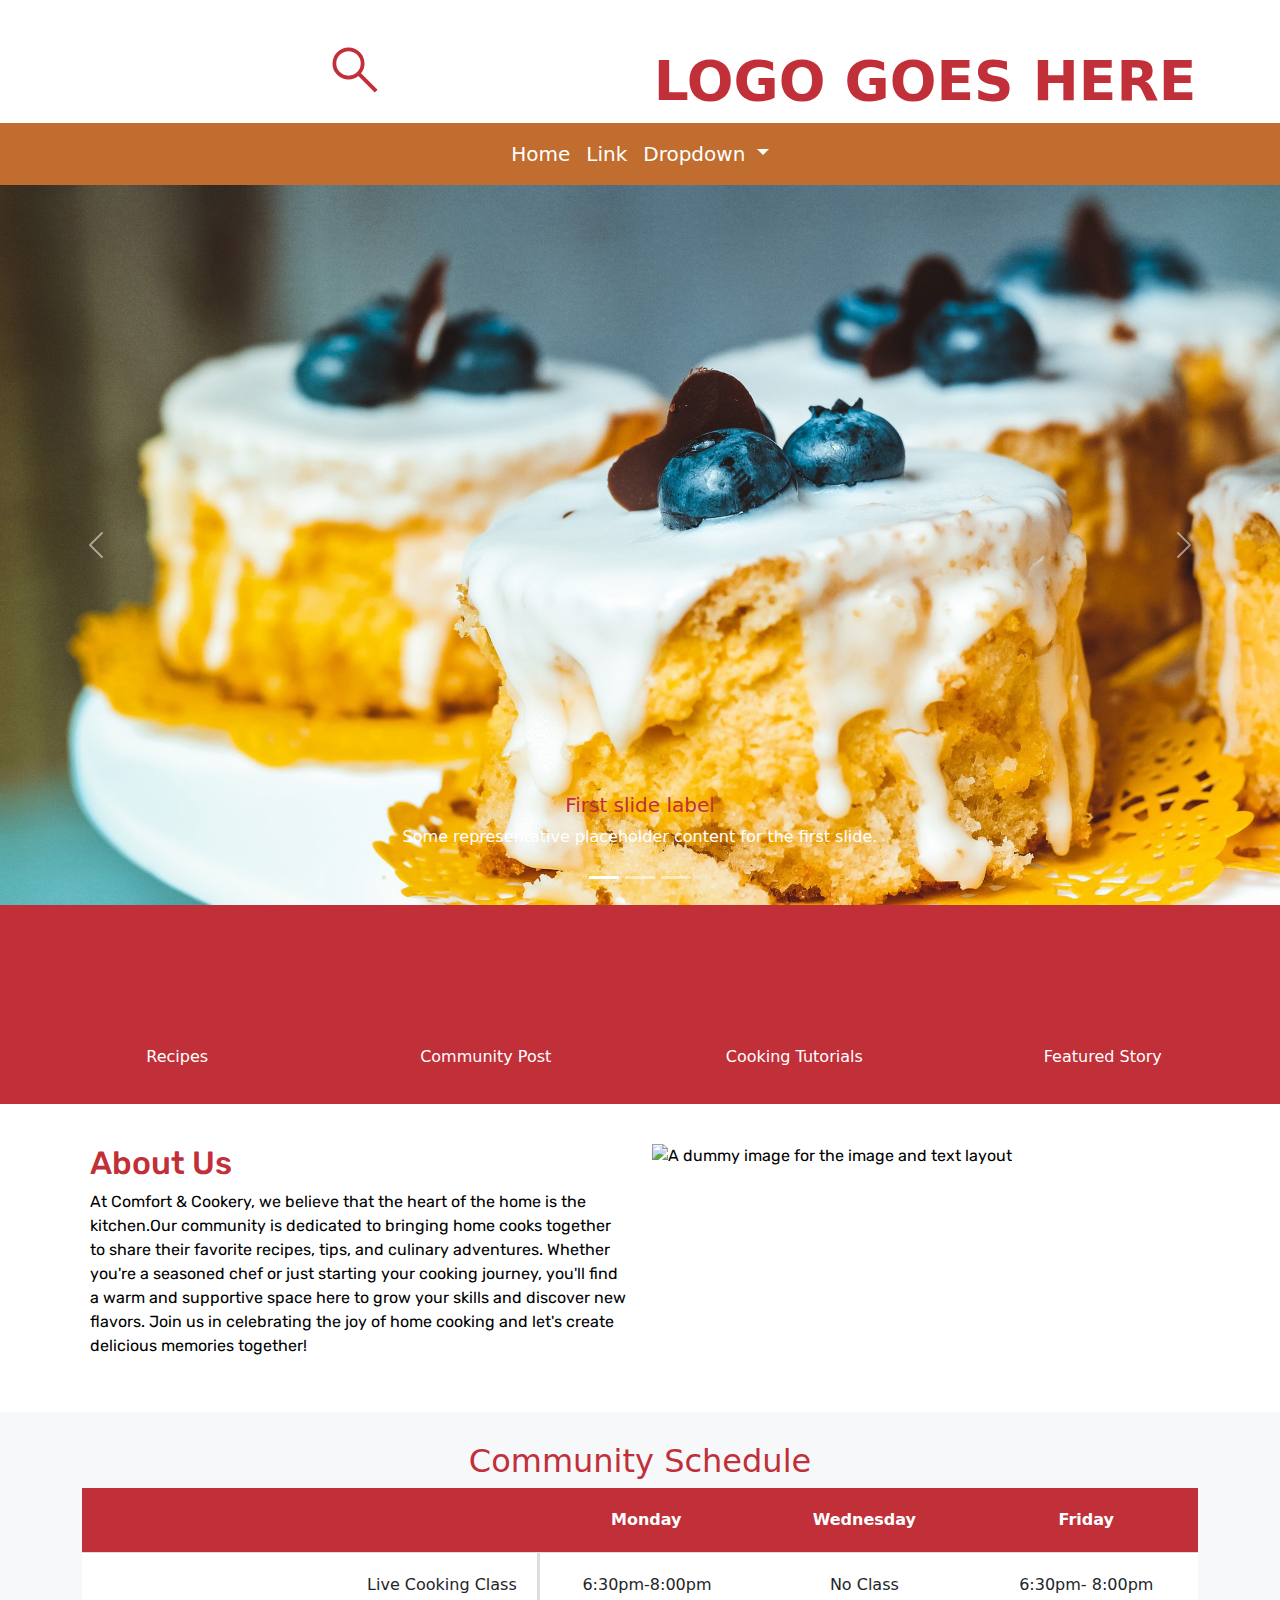
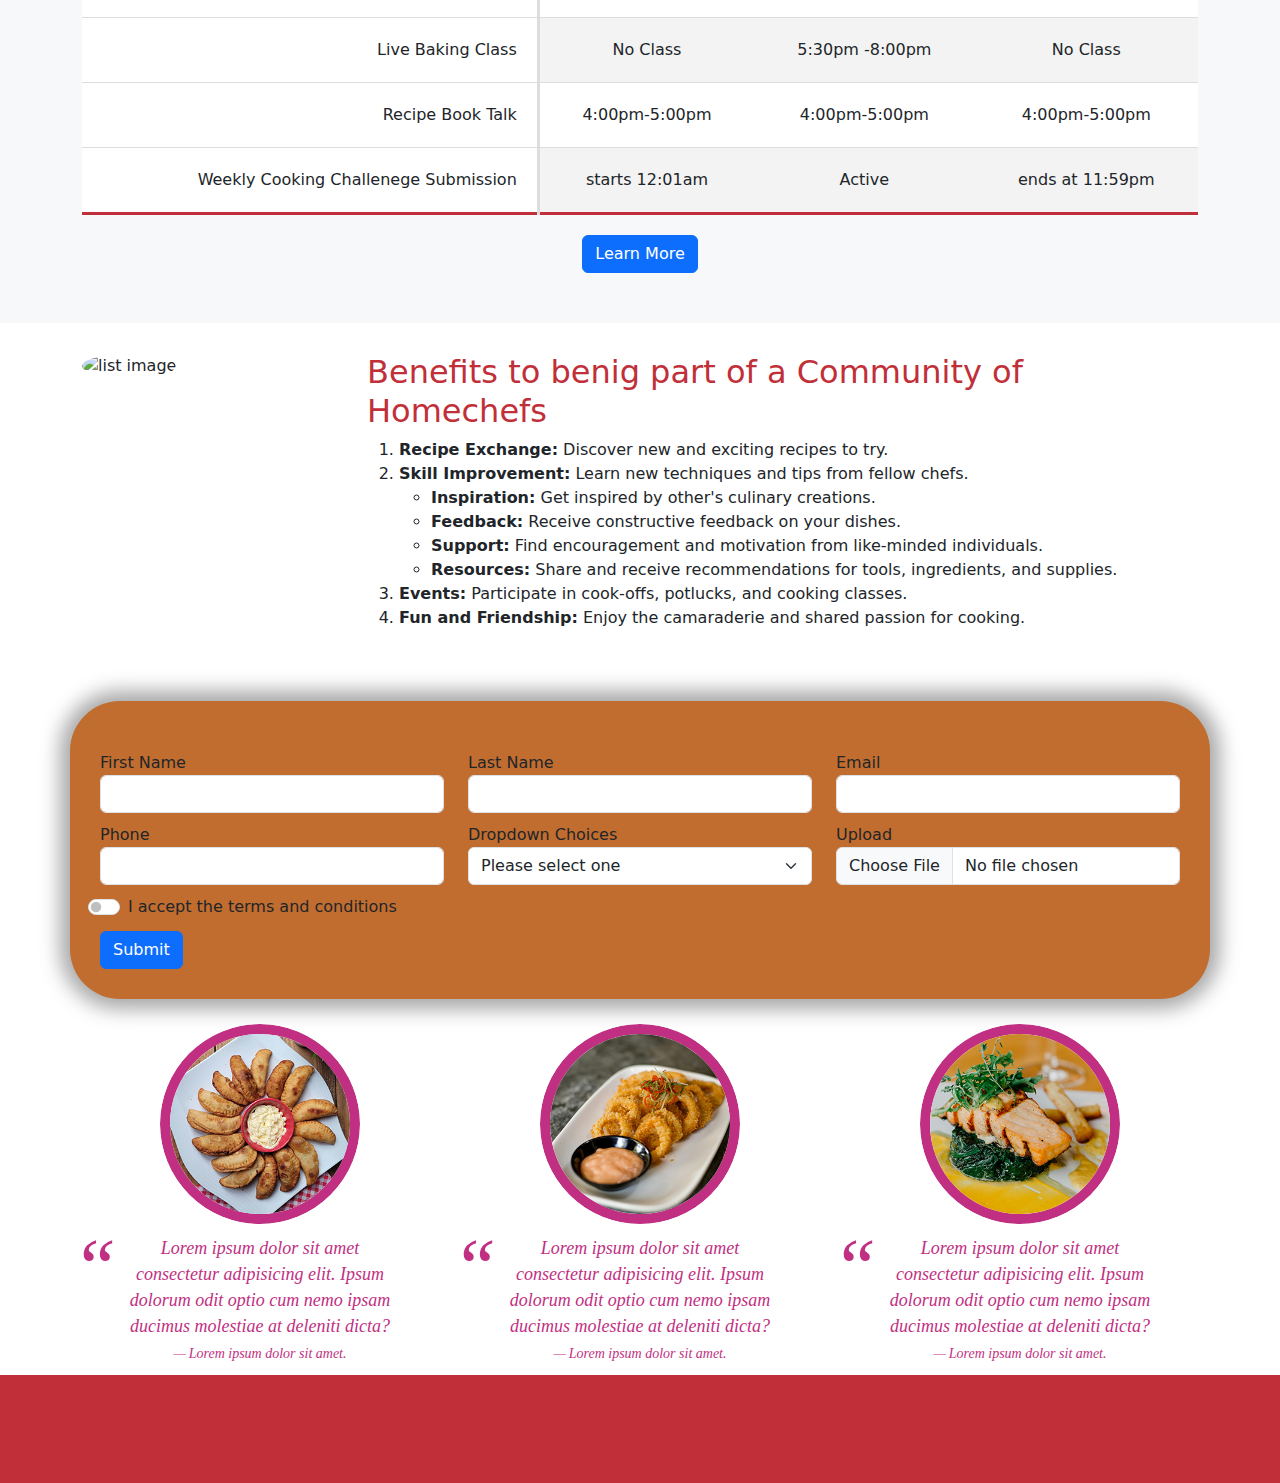
==== index.html @ d225f0eb "updated" ====
<!DOCTYPE html>
<html lang="en">
  <head>
    <meta charset="UTF-8" />
    <meta http-equiv="X-UA-Compatible" content="IE=edge" />
    <meta name="viewport" content="width=device-width, initial-scale=1.0" />
    <title>Keyni's Cooking Website for Homechefs</title>

    <!-- Bootstrap Css CDN-->
    <link href="https://cdn.jsdelivr.net/npm/bootstrap@5.3.3/dist/css/bootstrap.min.css" rel="stylesheet" integrity="sha384-QWTKZyjpPEjISv5WaRU9OFeRpok6YctnYmDr5pNlyT2bRjXh0JMhjY6hW+ALEwIH" crossorigin="anonymous" />

    <!-- Font Awesome CSS CDN-->
    <link rel="stylesheet" href="https://cdnjs.cloudflare.com/ajax/libs/font-awesome/6.6.0/css/all.min.css" integrity="sha512-Kc323vGBEqzTmouAECnVceyQqyqdsSiqLQISBL29aUW4U/M7pSPA/gEUZQqv1cwx4OnYxTxve5UMg5GT6L4JJg==" crossorigin="anonymous" referrerpolicy="no-referrer" />

    <!--Google Icons CSS CDN-->
    <link rel="stylesheet" href="https://fonts.googleapis.com/css2?family=Material+Symbols+Outlined:opsz,wght,FILL,GRAD@20..48,100..700,0..1,-50..200&icon_names=search" />

    <!--Algolia CSS-->
    <link rel="stylesheet" href="https://cdn.jsdelivr.net/npm/@algolia/algoliasearch-netlify-frontend@1/dist/algoliasearchNetlify.css" />

    <!-- Local CSS -->
    <link href="css/styles.css" type="text/css" rel="stylesheet" />

    <!-- Local CSS -->
    <link href="css/form.css" type="text/css" rel="stylesheet" />
  </head>
  <body>
    <header>
      <!--Begin OffCanvas-->

      <div class="offcanvas offcanvas-start" tabindex="-1" id="offcanvasExample" aria-labelledby="offcanvasExampleLabel">
        <div class="offcanvas-header">
          <h5 class="offcanvas-title" id="offcanvasExampleLabel">Offcanvas</h5>
          <button type="button" class="btn-close" data-bs-dismiss="offcanvas" aria-label="Close"></button>
        </div>
        <div class="offcanvas-body">
          <div>
            Some text as placeholder. In real life you can have the elements you have chosen. Like, text, images, lists, etc.
            <div id="search"></div>
            <!--
            <form class="d-flex" role="search">
              <input class="form-control me-2" type="search" placeholder="Search" aria-label="Search" />
              <button class="btn btn-outline-success" type="submit">Search</button>
            </form>
            -->
          </div>
        </div>
      </div>

      <!--End OffCanvas-->

      <!-- Begin Top Section-->
      <div class="container text-center top-logo">
        <div class="row">
          <div class="col-12 col-md-6">
            <span class="material-symbols-outlined"> <a data-bs-toggle="offcanvas" href="#offcanvasExample" role="button" aria-controls="offcanvasExample"> search </a></span>
          </div>
          <div class="col-12 col-md-6">LOGO GOES HERE</div>
        </div>
      </div>

      <!--End Top Section-->

      <!-- Begins Top Navbar-->
      <nav class="navbar navbar-expand-lg bg-body-tertiary">
        <div class="container-fluid">
          <button class="navbar-toggler" type="button" data-bs-toggle="collapse" data-bs-target="#navbarSupportedContent" aria-controls="navbarSupportedContent" aria-expanded="false" aria-label="Toggle navigation">
            <span class="navbar-toggler-icon"></span>
          </button>
          <div class="collapse navbar-collapse justify-content-center" id="navbarSupportedContent">
            <ul class="navbar-nav mb-2 mb-lg-0">
              <li class="nav-item">
                <a class="nav-link active" aria-current="page" href="#">Home</a>
              </li>
              <li class="nav-item">
                <a class="nav-link" href="#">Link</a>
              </li>
              <li class="nav-item dropdown">
                <a class="nav-link dropdown-toggle" href="#" role="button" data-bs-toggle="dropdown" aria-expanded="false"> Dropdown </a>
                <ul class="dropdown-menu">
                  <li><a class="dropdown-item" href="#">Action</a></li>
                  <li><a class="dropdown-item" href="#">Another action</a></li>
                  <li><hr class="dropdown-divider" /></li>
                  <li>
                    <a class="dropdown-item" href="#">Something else here</a>
                  </li>
                </ul>
              </li>
            </ul>
          </div>
        </div>
      </nav>
      <!-- Ends Top Navbar-->
    </header>

    <main>
      <!-- Begins Caruosel-->
      <div id="carouselExampleCaptions" class="carousel slide">
        <div class="carousel-indicators">
          <button type="button" data-bs-target="#carouselExampleCaptions" data-bs-slide-to="0" class="active" aria-current="true" aria-label="Slide 1"></button>
          <button type="button" data-bs-target="#carouselExampleCaptions" data-bs-slide-to="1" aria-label="Slide 2"></button>
          <button type="button" data-bs-target="#carouselExampleCaptions" data-bs-slide-to="2" aria-label="Slide 3"></button>
        </div>
        <div class="carousel-inner">
          <div class="carousel-item active">
            <img src="images/carousel/Carousel-1.jpg" class="d-block w-100" alt="..." />
            <div class="carousel-caption d-none d-md-block">
              <h5>First slide label</h5>
              <p>Some representative placeholder content for the first slide.</p>
            </div>
          </div>
          <div class="carousel-item">
            <img src="images/carousel/Carousel-2.jpg" class="d-block w-100" alt="..." />
            <div class="carousel-caption d-none d-md-block">
              <h5>Second slide label</h5>
              <p>Some representative placeholder content for the second slide.</p>
            </div>
          </div>
          <div class="carousel-item">
            <img src="images/carousel/Carousel-3.jpg" class="d-block w-100" alt="..." />
            <div class="carousel-caption d-none d-md-block">
              <h5>Third slide label</h5>
              <p>Some representative placeholder content for the third slide.</p>
            </div>
          </div>
        </div>
        <button class="carousel-control-prev" type="button" data-bs-target="#carouselExampleCaptions" data-bs-slide="prev">
          <span class="carousel-control-prev-icon" aria-hidden="true"></span>
          <span class="visually-hidden">Previous</span>
        </button>
        <button class="carousel-control-next" type="button" data-bs-target="#carouselExampleCaptions" data-bs-slide="next">
          <span class="carousel-control-next-icon" aria-hidden="true"></span>
          <span class="visually-hidden">Next</span>
        </button>
      </div>
      <!--Ends Caruosel-->

      <!-- Begin Font Awesome Row -->
      <div class="container-fluid text-center fa-row">
        <div class="row">
          <div class="col-12 col-xxs-12 col-xs-6 col-sm-6 col-md-6 col-lg-3 col-xl-3 col-xxl-3">
            <i class="fa-solid fa-bowl-food fa-row-icon"></i>
            <br />
            Recipes
          </div>
          <div class="col-12 col-xxs-12 col-xs-6 col-sm-6 col-md-6 col-lg-3 col-xl-3 col-xxl-3">
            <i class="fa-solid fa-signs-post fa-row-icon"></i>
            <br />
            Community Post
          </div>
          <div class="col-12 col-xxs-12 col-xs-6 col-sm-6 col-md-6 col-lg-3 col-xl-3 col-xxl-3">
            <i class="fa-duotone fa-solid fa-utensils fa-row-icon"></i>
            <br />Cooking Tutorials
          </div>
          <div class="col-12 col-xxs-12 col-xs-6 col-sm-6 col-md-6 col-lg-3 col-xl-3 col-xxl-3">
            <i class="fa-solid fa-kitchen-set fa-row-icon"></i>
            <br />
            Featured Story
          </div>
        </div>
      </div>

      <!-- End Font Awesome Row-->

      <!-- Begin First Paragraph-->
      <div class="container first-paragraph-div">
        <div class="row">
          <div class="col-12 col-xxs-12 col-xs-12 col-md-6 col-lg-6 col-xl-6 col-xxl-6">
            <h2>About Us</h2>
            <p>At Comfort & Cookery, we believe that the heart of the home is the kitchen.Our community is dedicated to bringing home cooks together to share their favorite recipes, tips, and culinary adventures. Whether you're a seasoned chef or just starting your cooking journey, you'll find a warm and supportive space here to grow your skills and discover new flavors. Join us in celebrating the joy of home cooking and let's create delicious memories together!</p>
          </div>

          <div class="col-12 col-xxs-12 col-xs-12 col-md-6 col-lg-6 col-xl-6 col-xxl-6">
            <img src="https://www.dummyimage.com/600x400/a8411e/fffd.jpg" alt="A dummy image for the image and text layout" class="first-paragrpah-img img-responsive" />
          </div>
        </div>
      </div>
      <!-- End First Paragraph-->

      <!-- Begin Table-->
      <div class="container-fluid schedule-section table-responsive">
        <div class="container">
          <div class="row">
            <div class="col-12">
              <h2 class="text-center">Community Schedule</h2>

              <table class="content-table">
                <thead>
                  <tr>
                    <th>&nbsp;</th>
                    <th>Monday</th>
                    <th>Wednesday</th>
                    <th>Friday</th>
                  </tr>
                </thead>

                <tbody>
                  <tr>
                    <td>Live Cooking Class</td>
                    <td>6:30pm-8:00pm</td>
                    <td>No Class</td>
                    <td>6:30pm- 8:00pm</td>
                  </tr>

                  <tr>
                    <td>Live Baking Class</td>
                    <td>No Class</td>
                    <td>5:30pm -8:00pm</td>
                    <td>No Class</td>
                  </tr>

                  <tr>
                    <td>Recipe Book Talk</td>
                    <td>4:00pm-5:00pm</td>
                    <td>4:00pm-5:00pm</td>
                    <td>4:00pm-5:00pm</td>
                  </tr>

                  <tr>
                    <td>Weekly Cooking Challenege Submission</td>
                    <td>starts 12:01am</td>
                    <td>Active</td>
                    <td>ends at 11:59pm</td>
                  </tr>
                </tbody>

                <tfoot class="text-center">
                  <tr>
                    <td colspan="4"><a href="#" class="btn btn-primary">Learn More</a></td>
                  </tr>
                </tfoot>
              </table>
            </div>
          </div>
        </div>
      </div>
      <!--Ends Table-->

      <!-- Begin List-->
      <div class="container-fluid list-section">
        <div class="container">
          <div class="row">
            <div class="col-12 col-xxs-12 col-xs-12 col-md-12 col-lg-12 col-xl-3 col-xxl-3">
              <img src="https://www.dummyimage.com/400x400/a8411e/fffd.jpg" alt="list image" class="list-img img-responsive" />
            </div>
            <div class="col-12 col-xxs-12 col-xs-12 col-md-12 col-lg-12 col-xl-9 col-xxl-9">
              <h2>Benefits to benig part of a Community of Homechefs</h2>

              <ol>
                <li><strong>Recipe Exchange:</strong> Discover new and exciting recipes to try.</li>
                <li>
                  <strong>Skill Improvement:</strong> Learn new techniques and tips from fellow chefs.
                  <ul>
                    <li><strong>Inspiration:</strong> Get inspired by other's culinary creations.</li>
                    <li><strong>Feedback:</strong> Receive constructive feedback on your dishes.</li>
                    <li><strong>Support:</strong> Find encouragement and motivation from like-minded individuals.</li>
                    <li><strong>Resources:</strong> Share and receive recommendations for tools, ingredients, and supplies.</li>
                  </ul>
                </li>
                <li><strong>Events:</strong> Participate in cook-offs, potlucks, and cooking classes.</li>
                <li><strong>Fun and Friendship:</strong> Enjoy the camaraderie and shared passion for cooking.</li>
              </ol>
            </div>
          </div>
        </div>
      </div>
      <!--Ends List-->

      <!--- Begin Contact Form-->

      <div class="container webform">
        <form data-netlify="true" method="post" enctype="multipart/form-data" class="needs-validation" novalidate>
          <div class="row">
            <div class="col-12 col-xxs-12 col-xs-12 col-md-4 col-lg-4 col-xl-4 col-xxl-4">
              <label for="first-name">First Name</label>
              <input type="text" name="firstName" id="first-name" class="first-name form-control" required />
            </div>

            <div class="col-12 col-xxs-12 col-xs-12 col-md-4 col-lg-4 col-xl-4 col-xxl-4">
              <label for="last-name">Last Name</label>
              <input type="text" name="lastName" id="last-name" class="last-name form-control" required />
            </div>

            <div class="col-12 col-xxs-12 col-xs-12 col-md-4 col-lg-4 col-xl-4 col-xxl-4">
              <label for="email">Email</label>
              <input type="email" name="email" id="email" class="email form-control" required value="" />
            </div>

            <div class="col-12 col-xxs-12 col-xs-12 col-md-4 col-lg-4 col-xl-4 col-xxl-4">
              <label for="tel">Phone</label>
              <input type="tel" name="tel" id="phone" class="tel form-control" required value="" />
            </div>

            <div class="col-12 col-xxs-12 col-xs-12 col-md-4 col-lg-4 col-xl-4 col-xxl-4">
              <label>Dropdown Choices</label><br />
              <select name="dropdownhoices" id="dropdown-choices" required class="form-select">
                <option value="">Please select one</option>
                <option value="">Choice one</option>
                <option value="">Choice two</option>
                <option value="CUSTOM">CUSTOM</option>
              </select>
              <input type="text" id="custom" class="form-control" disabled />
            </div>

            <div class="col-12 col-xxs-12 col-xs-12 col-md-4 col-lg-4 col-xl-4 col-xxl-4">
              <label for="upload"> Upload</label>
              <input type="file" name="upload" accept=".jpg" class="form-control" />
            </div>

            <div class="col-12 form-check form-switch">
              <input type="checkbox" id="terms-and-conditions" name="terms" value="Yes" class="form-check-input" required />
              <label>I accept the terms and conditions</label>
            </div>

            <div class="col-12">
              <input type="submit" name="submit" id="submit" class="btn btn-primary" />
            </div>
          </div>
        </form>
      </div>

      <!--End Contact Form-->

      <!--Begin Headshot-->
      <div class="container text-center headshot">
        <div class="row">
          <div class="col-12 col-xxs-12 col-xs-12 col-md-4 col-lg-4 col-xl-4 col-xxl-4">
            <img src="images/headshots/headshot-1.jpg" alt="placeholder" class="cropped" />
            <blockquote>
              Lorem ipsum dolor sit amet consectetur adipisicing elit. Ipsum dolorum odit optio cum nemo ipsam ducimus molestiae at deleniti dicta?
              <cite>Lorem ipsum dolor sit amet.</cite>
            </blockquote>
          </div>

          <div class="col-12 col-xxs-12 col-xs-12 col-md-4 col-lg-4 col-xl-4 col-xxl-4">
            <img src="images/headshots/headshot-2.jpg" alt="placeholder" class="cropped" />
            <blockquote>
              Lorem ipsum dolor sit amet consectetur adipisicing elit. Ipsum dolorum odit optio cum nemo ipsam ducimus molestiae at deleniti dicta?
              <cite>Lorem ipsum dolor sit amet.</cite>
            </blockquote>
          </div>

          <div class="col-12 col-xxs-12 col-xs-12 col-md-4 col-lg-4 col-xl-4 col-xxl-4">
            <img src="images/headshots/headshot-3.jpg" alt="placeholder" class="cropped" />
            <blockquote>
              Lorem ipsum dolor sit amet consectetur adipisicing elit. Ipsum dolorum odit optio cum nemo ipsam ducimus molestiae at deleniti dicta?
              <cite>Lorem ipsum dolor sit amet.</cite>
            </blockquote>
          </div>
        </div>
      </div>
      <!--End Headshot-->
    </main>

    <!-- Begin Footer-->
    <footer>
      <div class="container-fluid text-center footer-row">
        <div class="row">
          <div class="col-12">
            <a href="#"><i class="fa-brands fa-square-x-twitter fa-social-media"></i></a>
            <a href="#"><i class="fa-brands fa-youtube fa-social-media"></i></a>
            <a href="#"><i class="fa-brands fa-facebook fa-social-media"></i></a>
            <a href="#"><i class="fa-brands fa-square-instagram fa-social-media"></i></a>
            <a href="#"><i class="fa-brands fa-tiktok fa-social-media"></i></a>
          </div>
        </div>
      </div>
    </footer>
    <!--End Footer-->

    <!--JavaScript goes here-->
    <div>
      <!-- Bootstrap JS CDN-->
      <script src="https://cdn.jsdelivr.net/npm/bootstrap@5.3.3/dist/js/bootstrap.bundle.min.js" integrity="sha384-YvpcrYf0tY3lHB60NNkmXc5s9fDVZLESaAA55NDzOxhy9GkcIdslK1eN7N6jIeHz" crossorigin="anonymous"></script>

      <!--Algolia JS-->
      <script type="text/javascript" src="https://cdn.jsdelivr.net/npm/@algolia/algoliasearch-netlify-frontend@1/dist/algoliasearchNetlify.js"></script>
      <script type="text/javascript">
        algoliasearchNetlify({
          appId: "19QQR208IZ",
          apiKey: "1ee4ab87f58f3d0b99040a912f922017",
          siteId: "0d262525-d969-40ff-a3da-a805c938441f",
          branch: "main",
          selector: "#search",
        });
      </script>

      <script type="text/javascript" src="js/form.js"></script>
    </div>
  </body>
</html>
---- css/styles.css ----
@import url("https://fonts.googleapis.com/css2?family=Rubik:ital,wght@0,300..900;1,300..900&display=swap");
@import "global.css";
@import "main.css";

.fa-row {
  background-color: var(--dominantColor) !important;
  padding: 35px;
  color: #ffffff;
}

.fa-row-icon {
  font-size: 70px;
  color: #ffffff;
}

.fa-row-icon:hover {
  transform: scale(1.1);
}

.first-paragraph-div {
  position: relative;
  background-color: #ffffff;
  color: #000000;
  font-weight: normal;
  font-size: 16px;
  padding: 20px;
  height: auto;
  margin-top: 20px;
  margin-bottom: 18px;
  font-family: "Rubik", serif;
  margin-left: auto;
  margin-right: auto;
}

/* Table */
.content-table {
  border-collapse: collapse;
  width: 100%;
  /* max-width: 1000px; */
  margin: auto;
  text-align: center;
}
.content-table th,
.content-table td {
  padding: 20px;
}
.content-table thead tr {
  border-bottom: 1px solid #dddddd;
  background-color: var(--dominantColor) !important;
  color: #ffffff;
}

.content-table tbody tr {
  border-bottom: 1px solid #dddddd;
  background-color: #ffffff;
}

.content-table tbody tr:nth-of-type(even) {
  background-color: #f3f3f3;
}

.content-table tbody tr:nth-of-type(odd) {
  background-color: #ffffff;
}

.content-table tbody tr:last-of-type {
  border-bottom: 3px solid var(--dominantColor) !important;
}

.content-table tbody tr td:first-of-type {
  background-color: #ffffff;
  text-align: right;
  border-right: 3px solid #dddddd;
}

.schedule-section {
  background-color: #f6f8fa;
  padding-top: 30px;
  padding-bottom: 30px;
}

.list-section {
  padding-top: 30px;
  padding-bottom: 30px;
}
@media screen and (max-width: 768px) {
  .first-paragrpah-img {
    width: 100%;
  }
}
.list-img {
  width: 300px;
  height: 300px;
  border-radius: 50%;
}
---- css/form.css ----
.webform {
  position: relative;
  margin: auto;
  background-color: var(--secondaryColor) !important;
  padding: 30px;
  margin-top: 25px;
  margin-bottom: 25px;
  box-shadow: 0px 0px 20px 10px rgba(0, 0, 0, 0.35); /* vertical, horizontal, blur, spread, color+opacity */
  border-radius: 50px;
}

.webform div {
  margin-top: 10px;
}

#custom {
  display: none;
  margin-top: 5px;
}

.radio,
.checkbox {
  width: 20px !important;
  height: 20px !important;
}
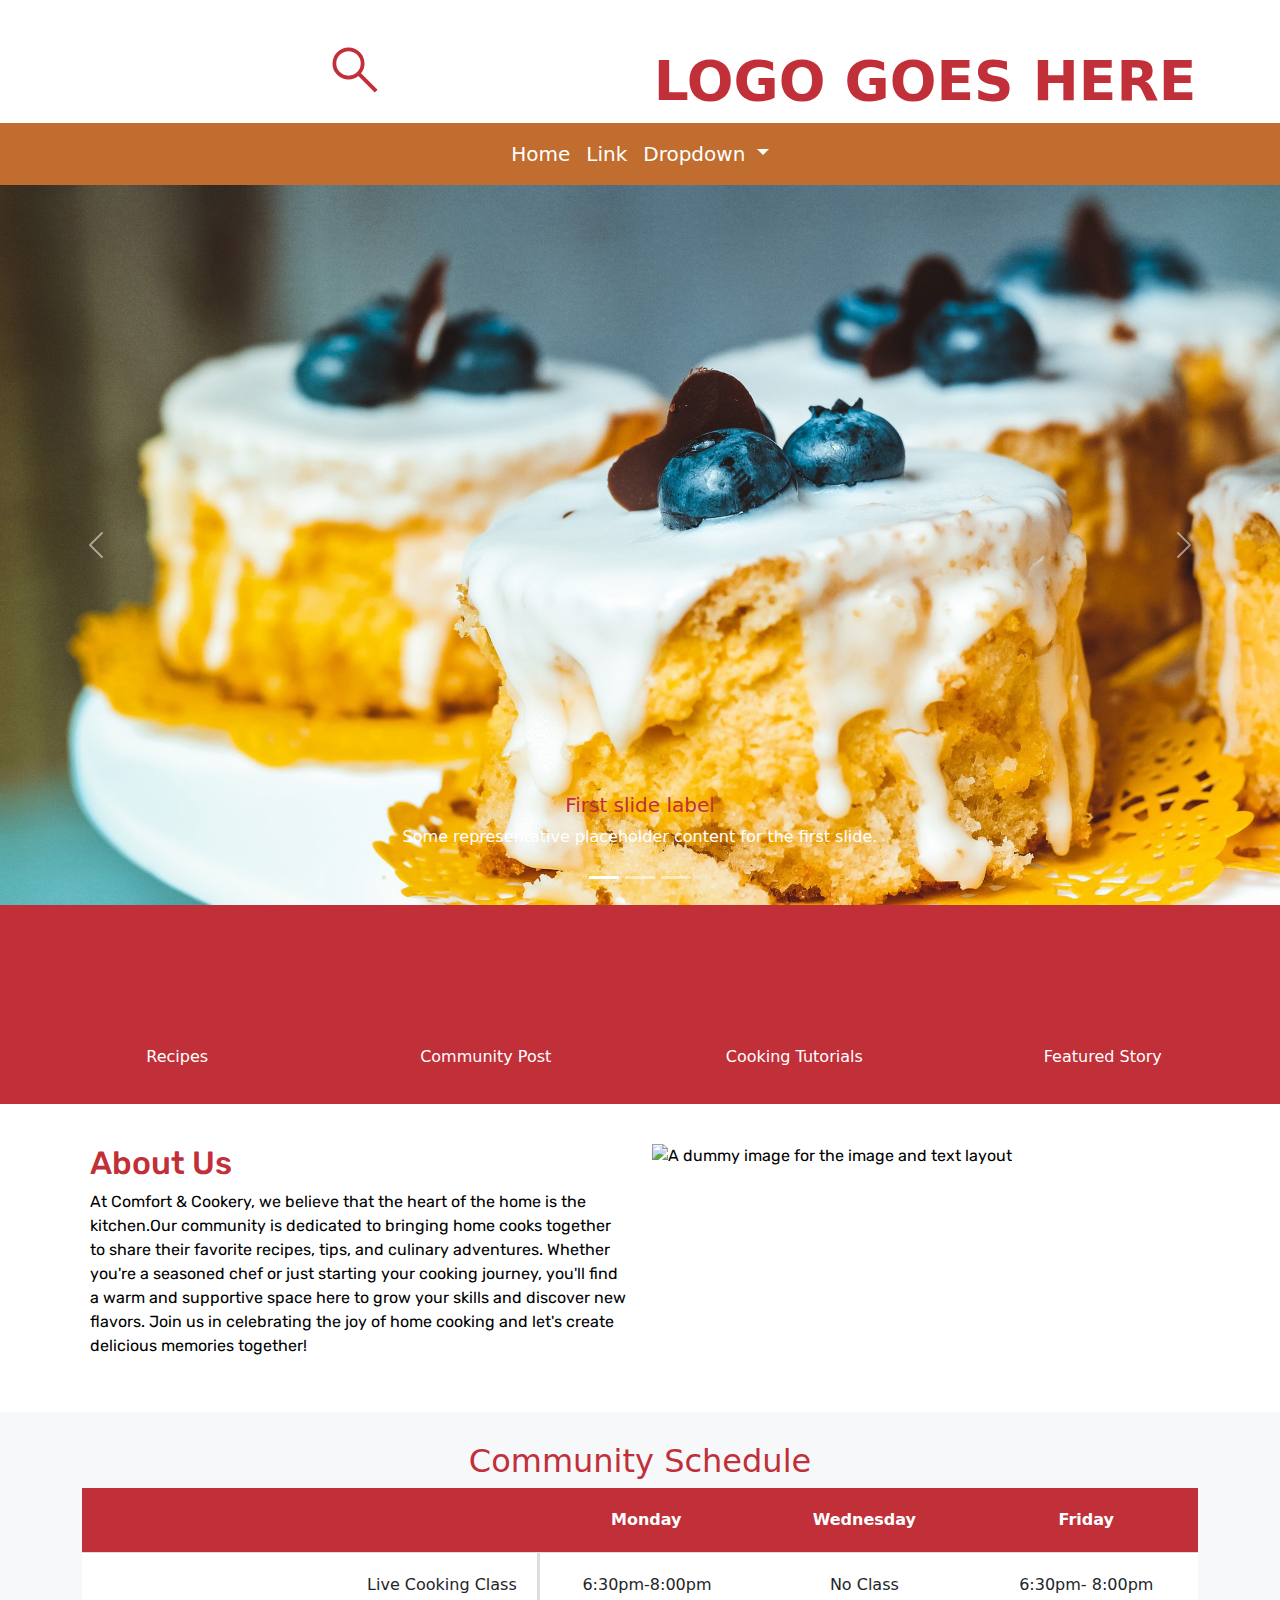
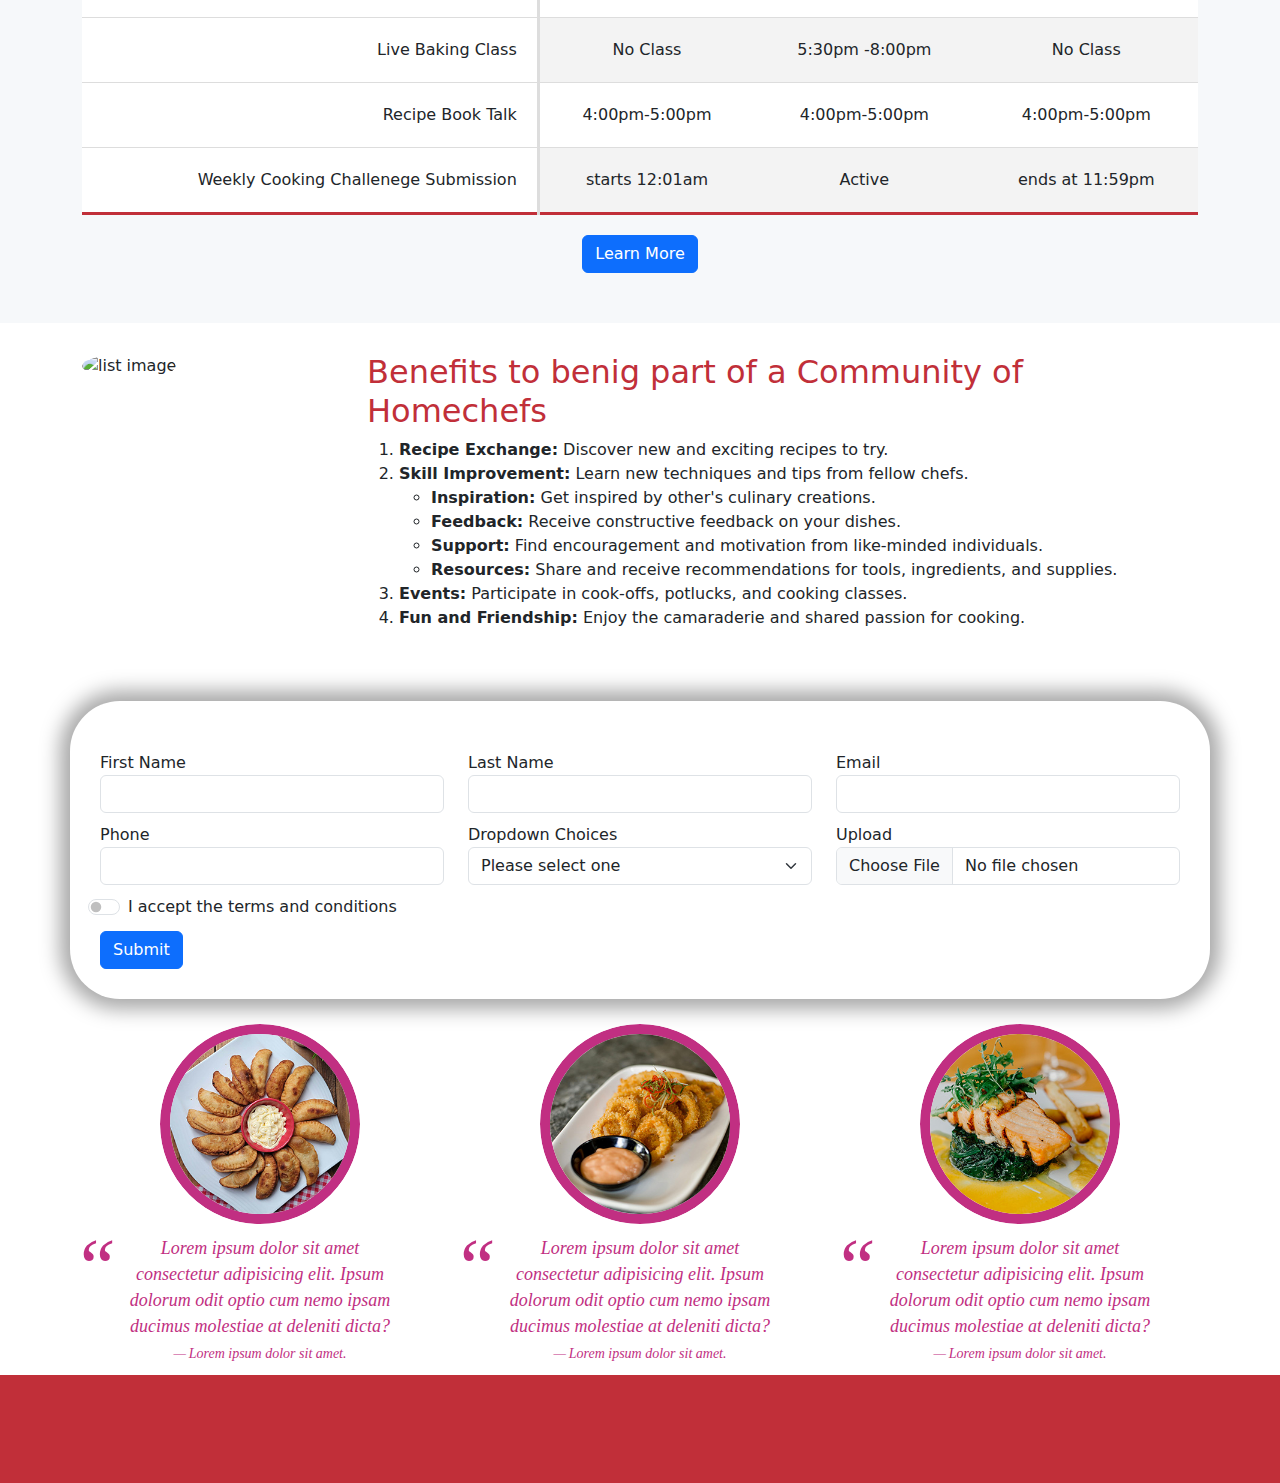
==== commit 101ad5c2: "updated" ====
--- a/index.html
+++ b/index.html
@@ -293,7 +293,7 @@
 
             <div class="col-12 col-xxs-12 col-xs-12 col-md-4 col-lg-4 col-xl-4 col-xxl-4">
               <label>Dropdown Choices</label><br />
-              <select name="dropdownhoices" id="dropdown-choices" required class="form-select">
+              <select name="dropdownChoices" id="dropdown-choices" required class="form-select">
                 <option value="">Please select one</option>
                 <option value="">Choice one</option>
                 <option value="">Choice two</option>
--- a/css/form.css
+++ b/css/form.css
@@ -1,7 +1,7 @@
 .webform {
   position: relative;
   margin: auto;
-  background-color: var(--secondaryColor) !important;
+  background-color: var(--primaryColor) !important;
   padding: 30px;
   margin-top: 25px;
   margin-bottom: 25px;
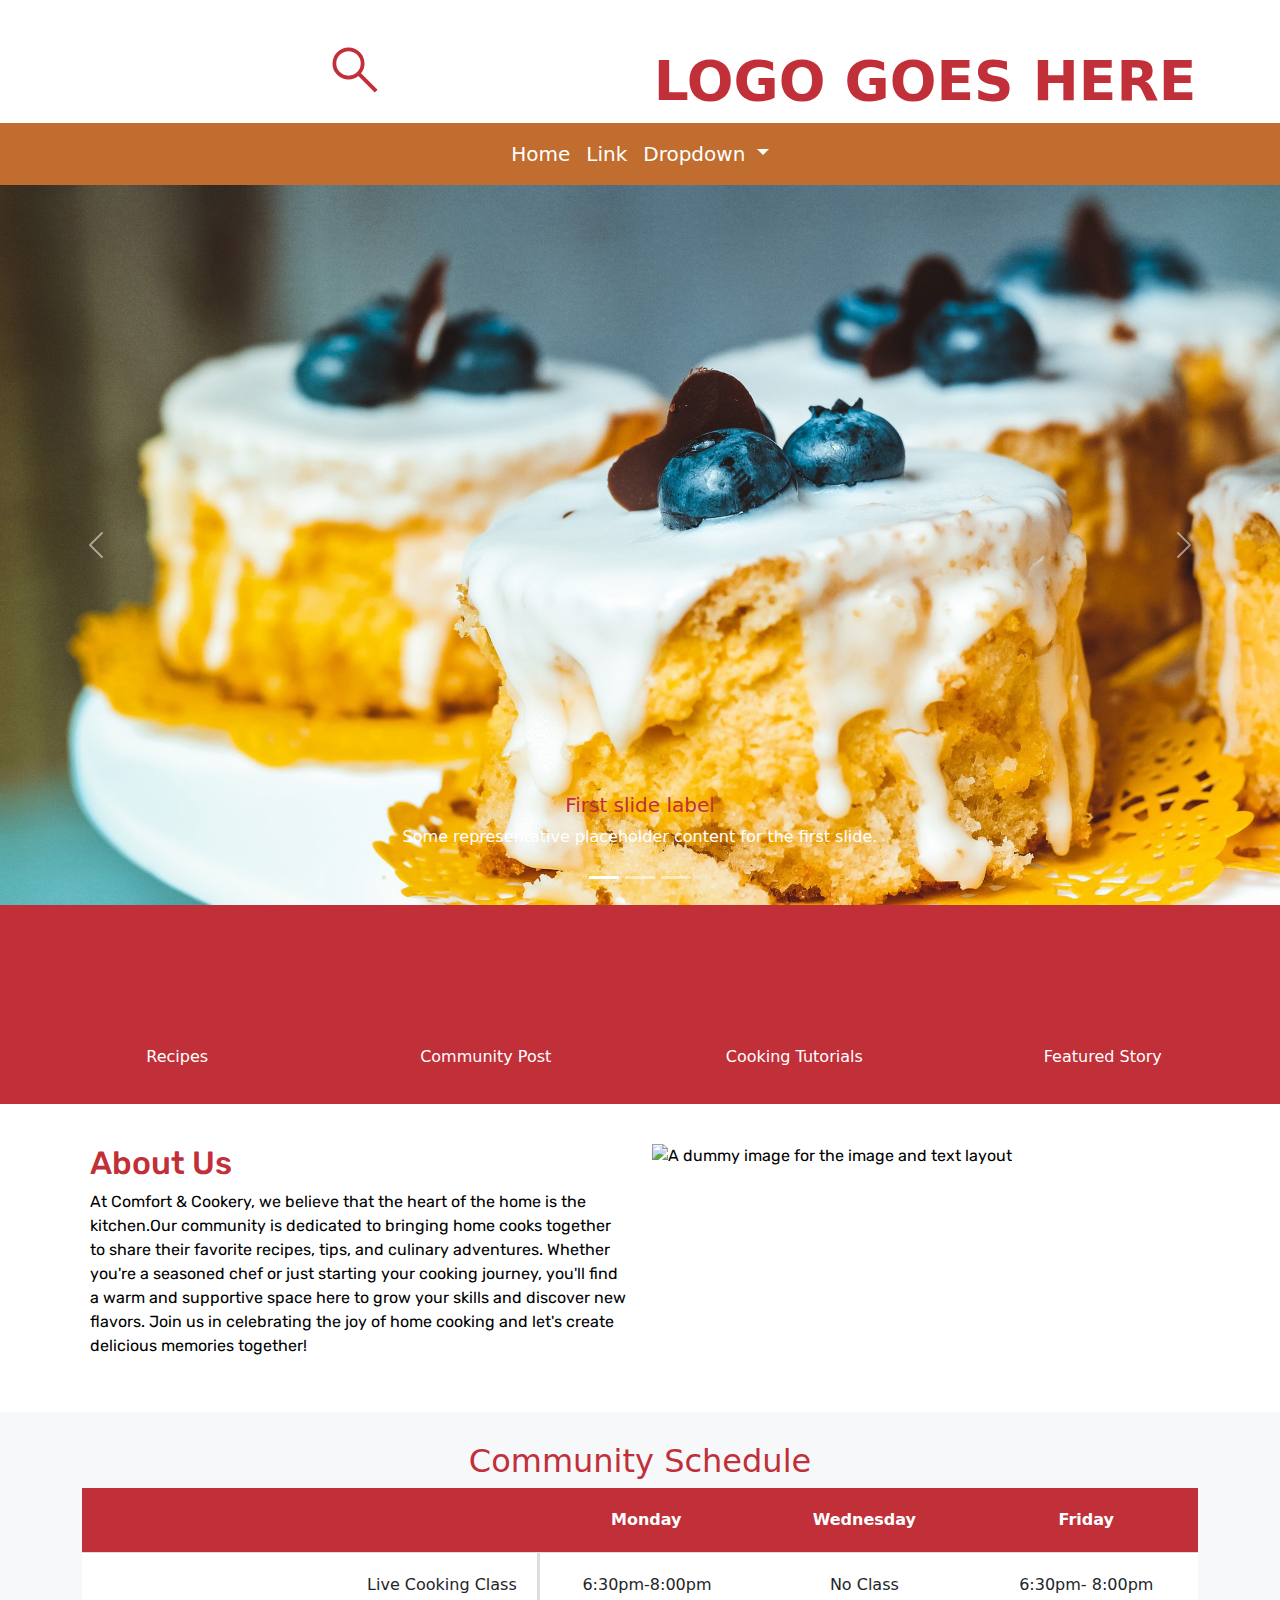
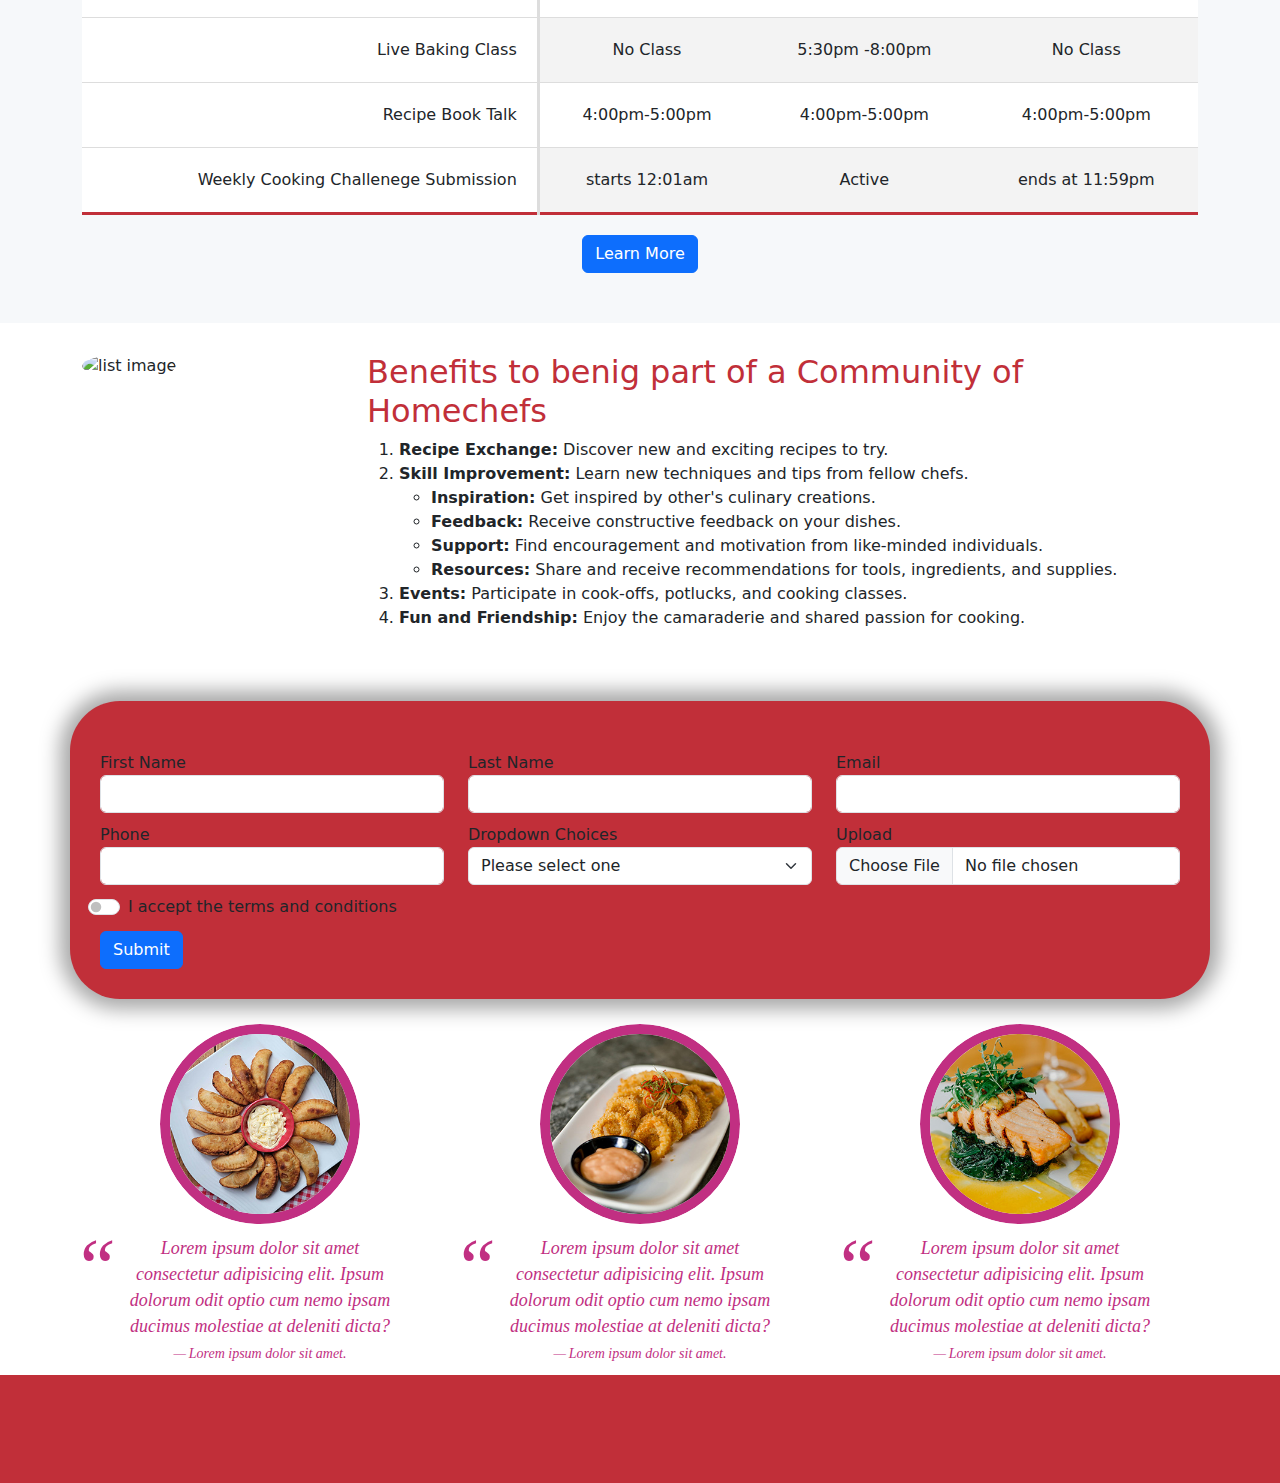
==== commit 7c04170d: "updated css updated form" ====
--- a/index.html
+++ b/index.html
@@ -269,7 +269,7 @@
       <!--- Begin Contact Form-->
 
       <div class="container webform">
-        <form data-netlify="true" method="post" enctype="multipart/form-data" class="needs-validation" novalidate>
+        <form data-netlify="true" name="form-fall-2024" method="post" enctype="multipart/form-data" class="needs-validation" novalidate>
           <div class="row">
             <div class="col-12 col-xxs-12 col-xs-12 col-md-4 col-lg-4 col-xl-4 col-xxl-4">
               <label for="first-name">First Name</label>
--- a/css/form.css
+++ b/css/form.css
@@ -1,7 +1,7 @@
 .webform {
   position: relative;
   margin: auto;
-  background-color: var(--primaryColor) !important;
+  background-color: var(--dominantColor) !important;
   padding: 30px;
   margin-top: 25px;
   margin-bottom: 25px;
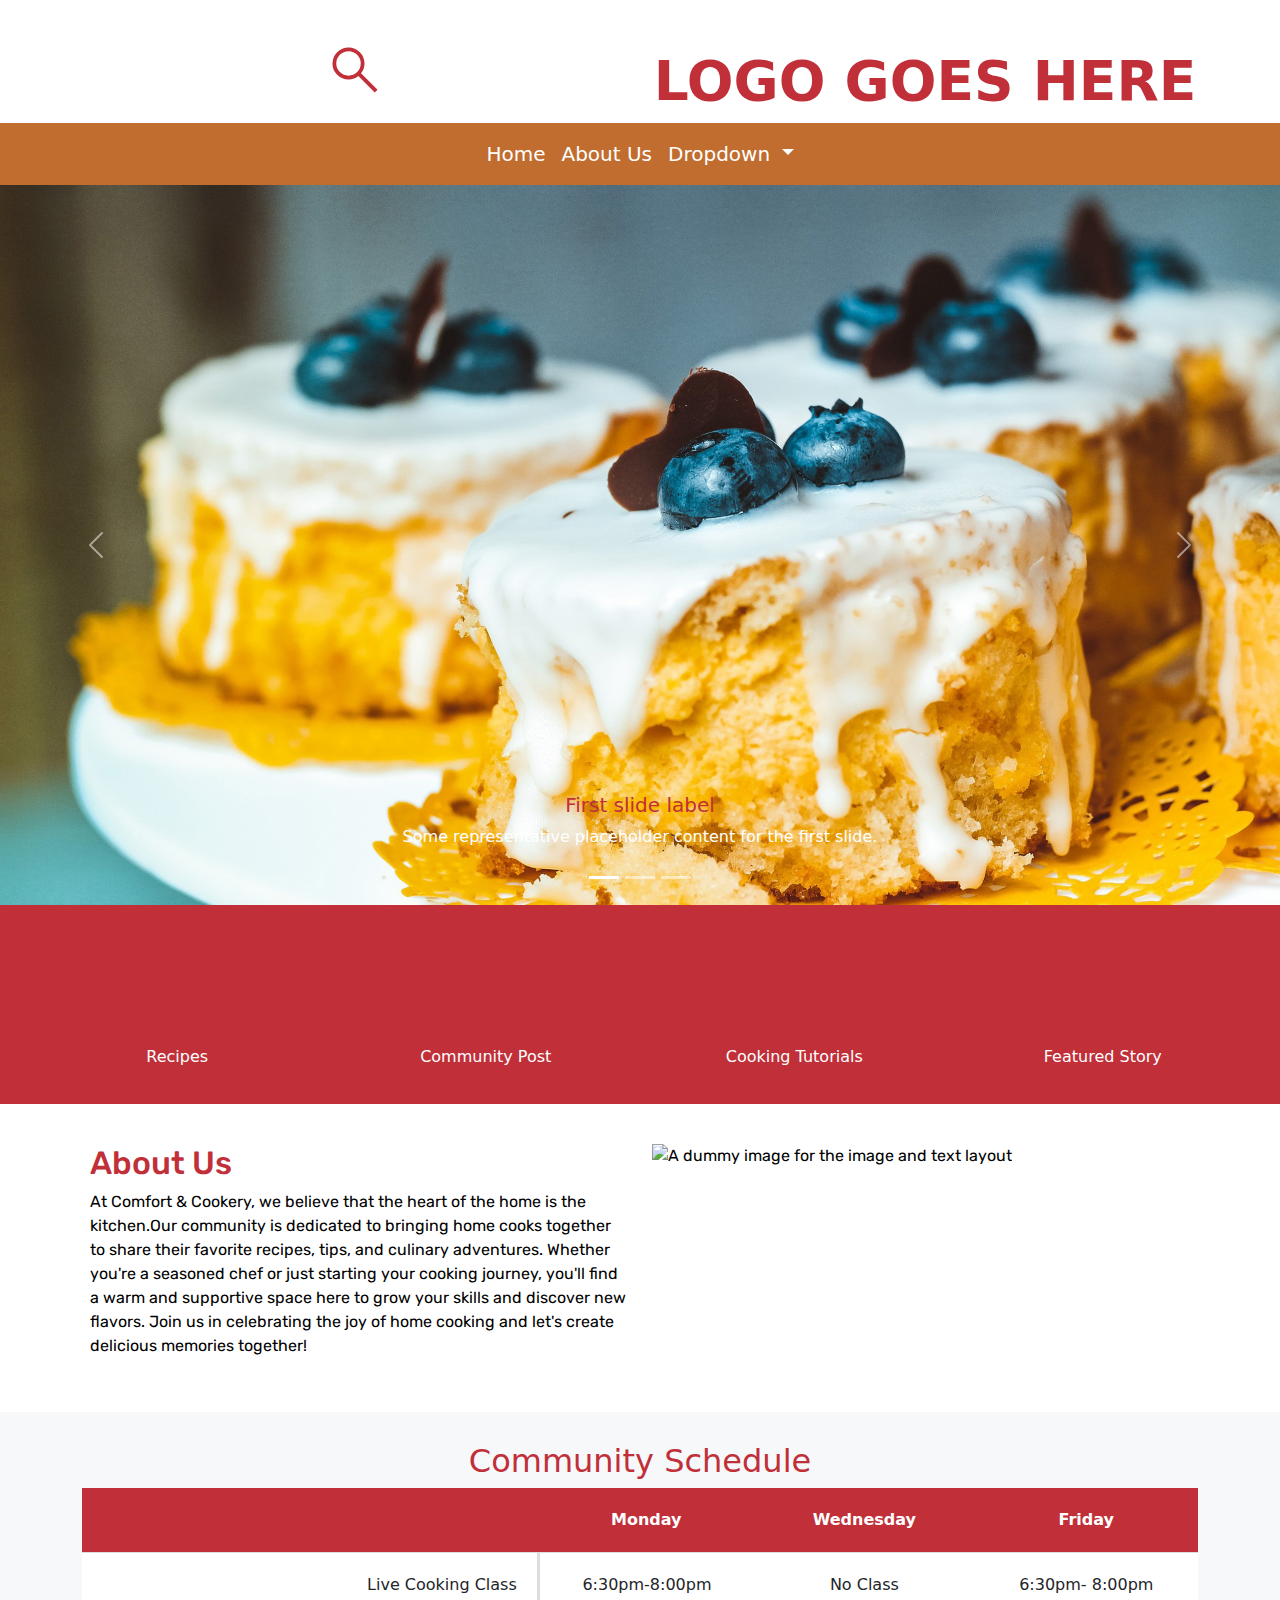
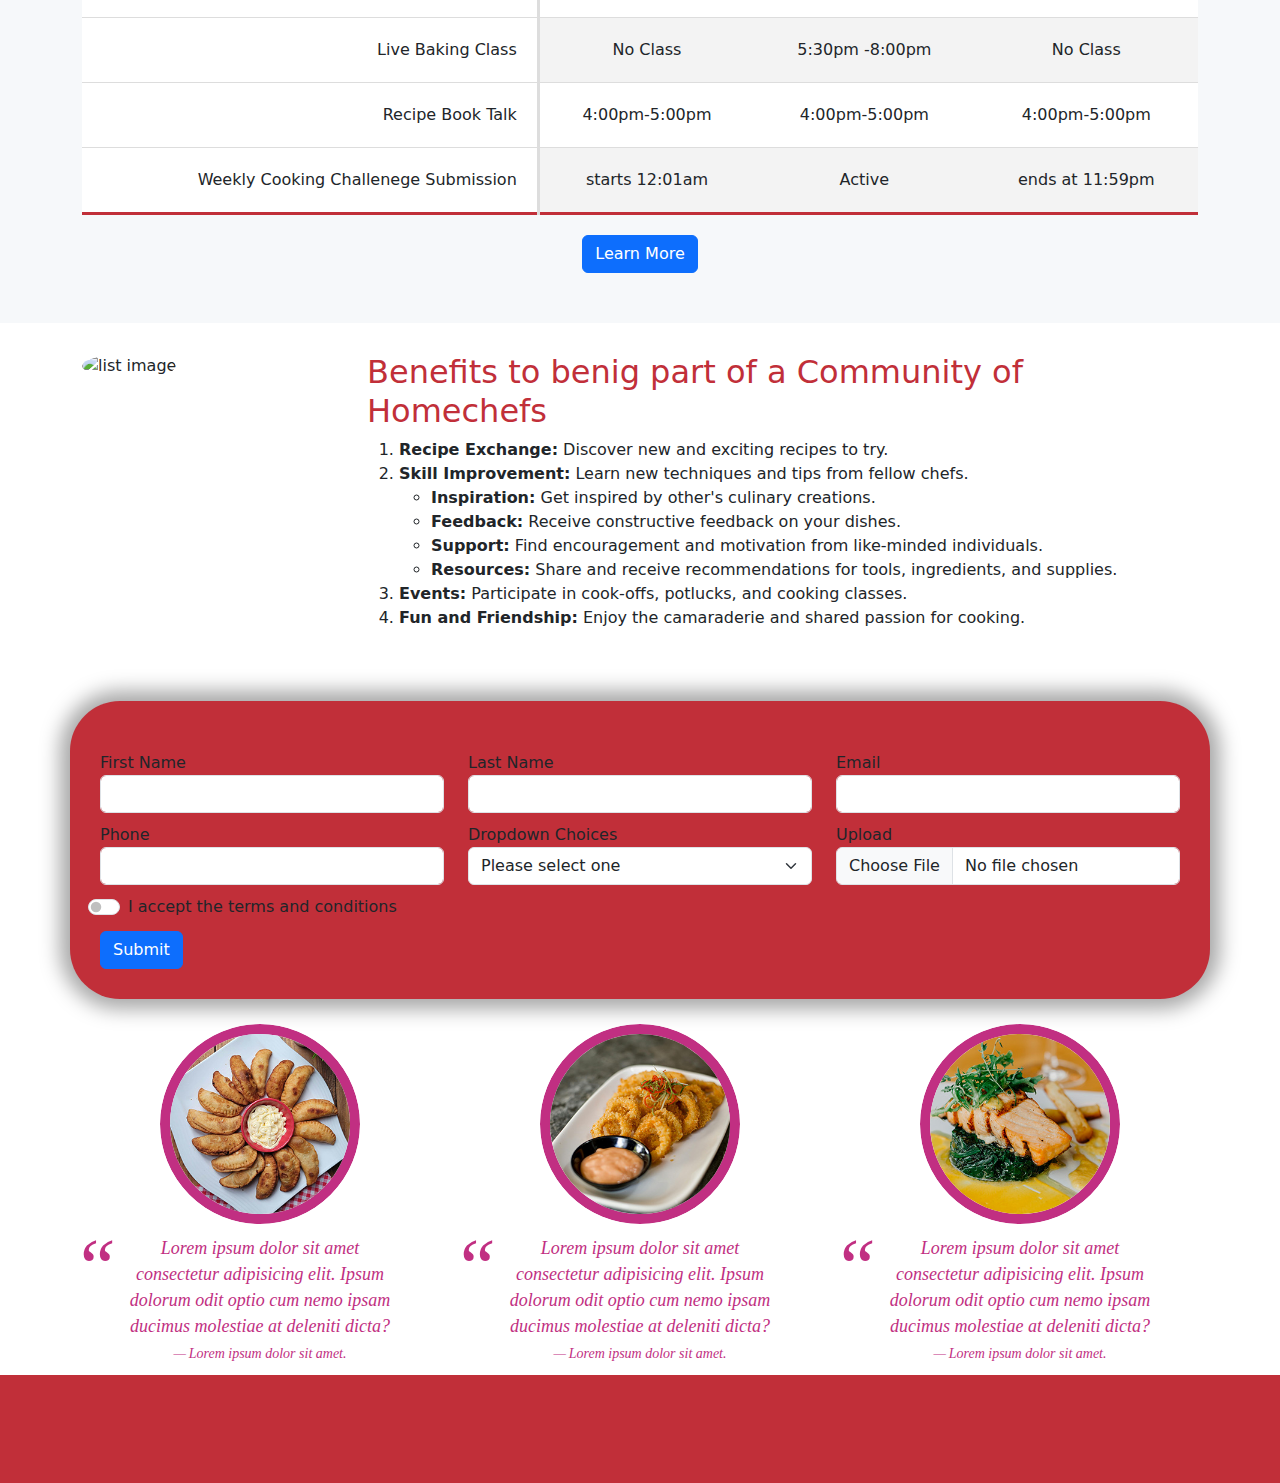
==== commit 1f089a6e: "Added home link" ====
--- a/index.html
+++ b/index.html
@@ -70,10 +70,10 @@
           <div class="collapse navbar-collapse justify-content-center" id="navbarSupportedContent">
             <ul class="navbar-nav mb-2 mb-lg-0">
               <li class="nav-item">
-                <a class="nav-link active" aria-current="page" href="#">Home</a>
+                <a class="nav-link active" aria-current="page" href="index.html">Home</a>
               </li>
               <li class="nav-item">
-                <a class="nav-link" href="#">Link</a>
+                <a class="nav-link" href="#">About Us</a>
               </li>
               <li class="nav-item dropdown">
                 <a class="nav-link dropdown-toggle" href="#" role="button" data-bs-toggle="dropdown" aria-expanded="false"> Dropdown </a>
@@ -295,8 +295,9 @@
               <label>Dropdown Choices</label><br />
               <select name="dropdownChoices" id="dropdown-choices" required class="form-select">
                 <option value="">Please select one</option>
-                <option value="">Choice one</option>
-                <option value="">Choice two</option>
+                <option value="Choice one">Choice one</option>
+                <option value="Choice two">Choice two</option>
+                <option value="Choice three">Choice three</option>
                 <option value="CUSTOM">CUSTOM</option>
               </select>
               <input type="text" id="custom" class="form-control" disabled />
@@ -304,7 +305,7 @@
 
             <div class="col-12 col-xxs-12 col-xs-12 col-md-4 col-lg-4 col-xl-4 col-xxl-4">
               <label for="upload"> Upload</label>
-              <input type="file" name="upload" accept=".jpg" class="form-control" />
+              <input type="file" name="upload" accept=".jpg,.pdf" class="form-control" />
             </div>
 
             <div class="col-12 form-check form-switch">
@@ -385,6 +386,7 @@
         });
       </script>
 
+      <!--Local JS-->
       <script type="text/javascript" src="js/form.js"></script>
     </div>
   </body>
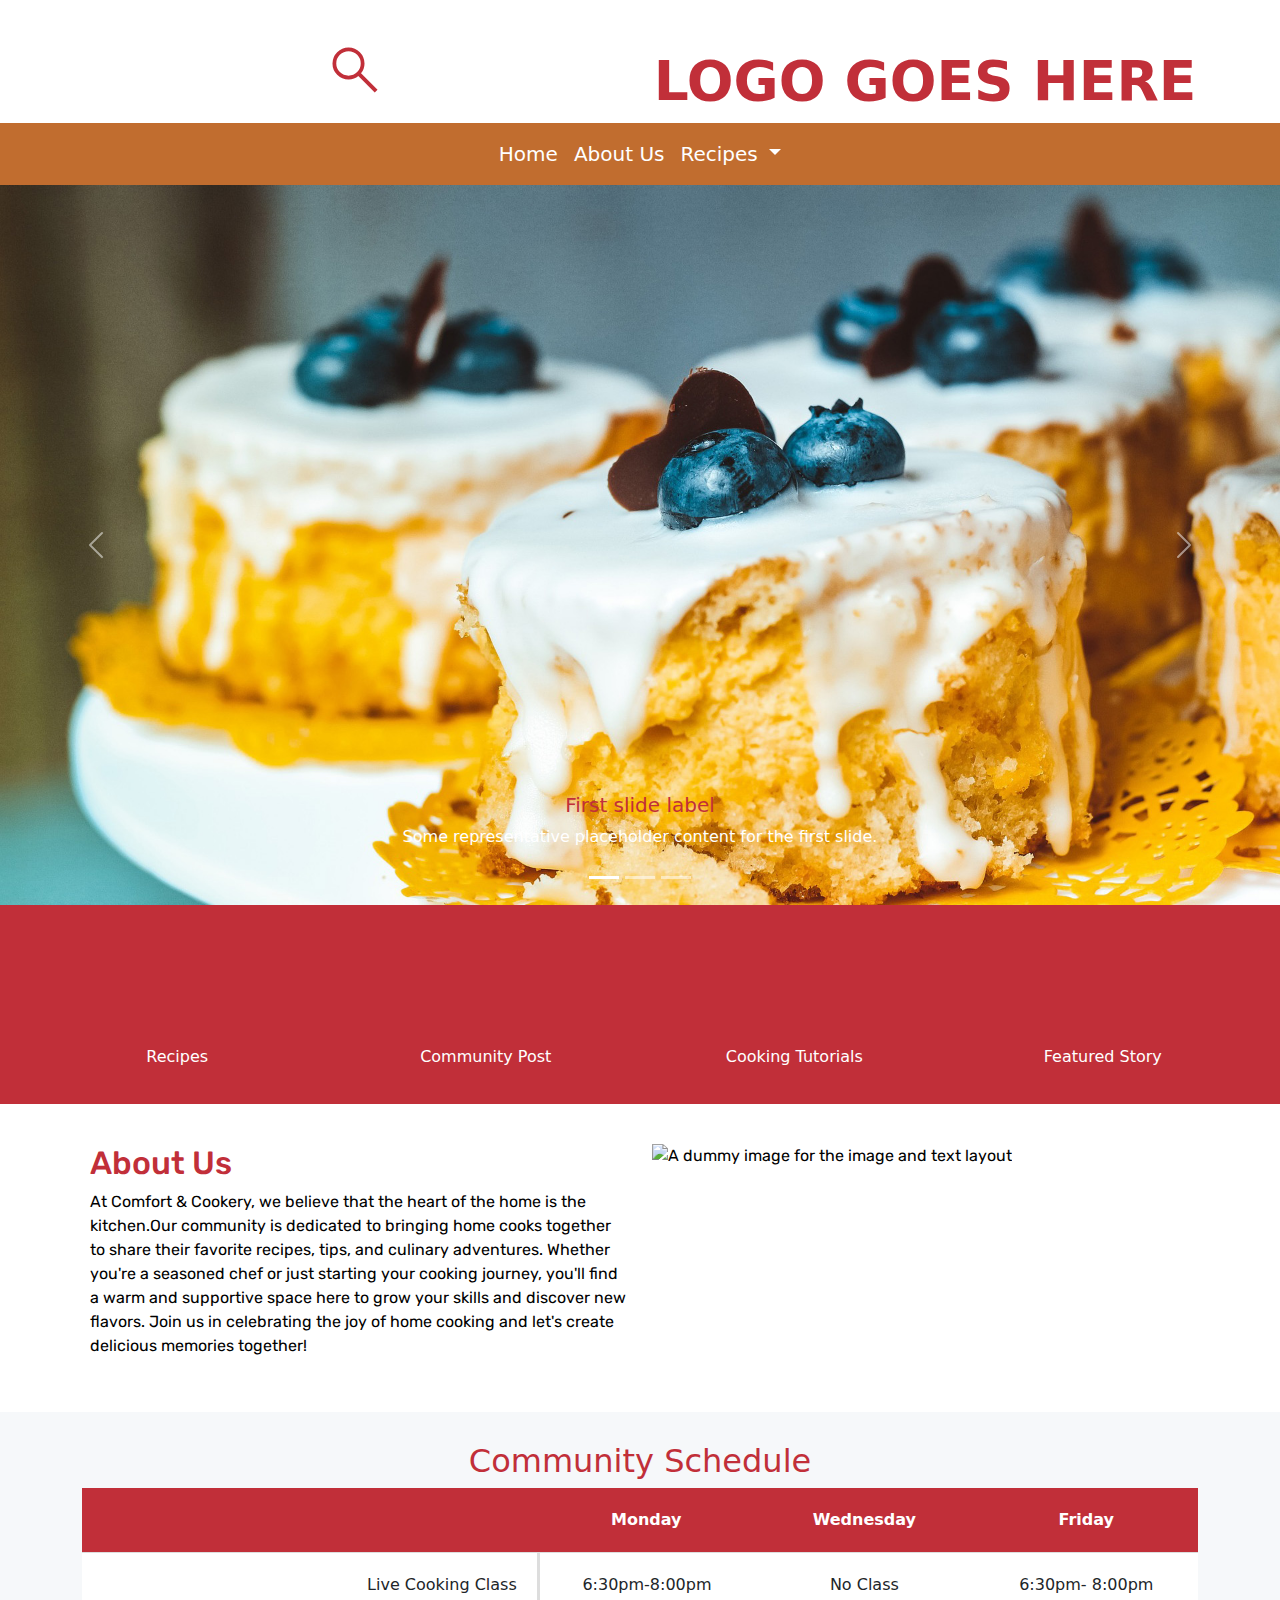
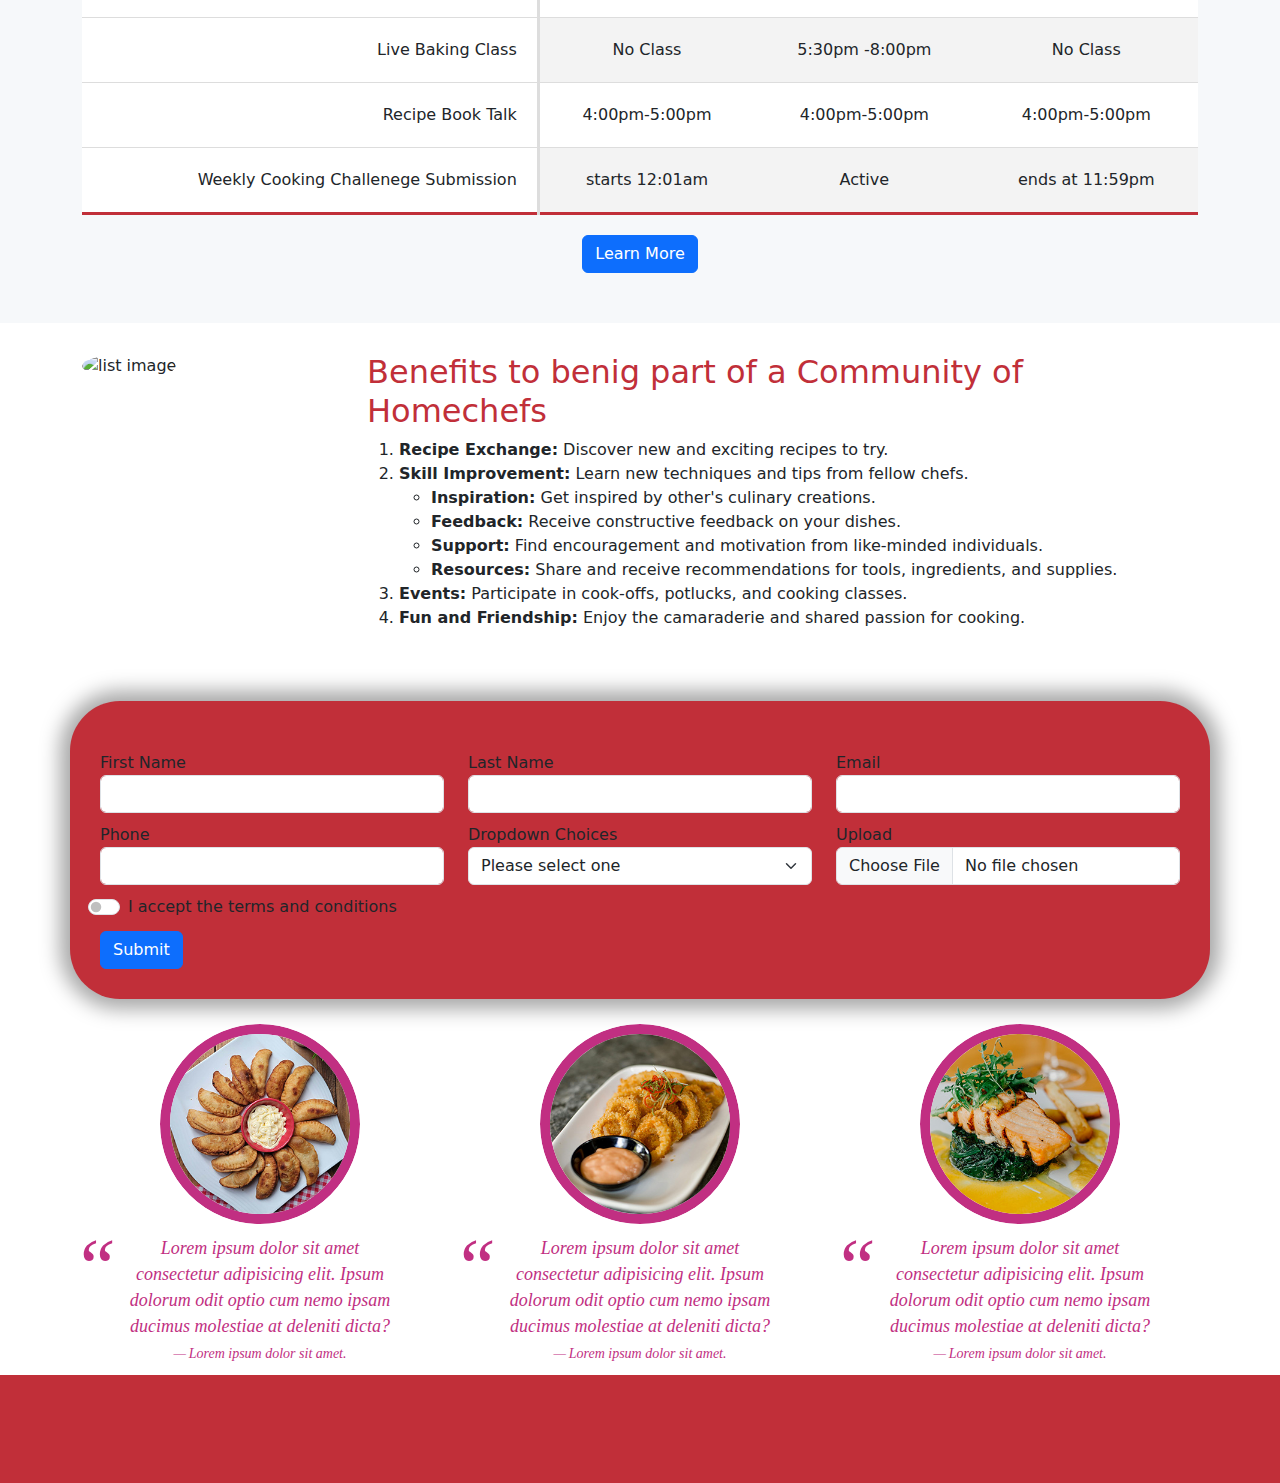
==== commit a86e45c9: "Changed name of dropdown" ====
--- a/index.html
+++ b/index.html
@@ -76,13 +76,13 @@
                 <a class="nav-link" href="#">About Us</a>
               </li>
               <li class="nav-item dropdown">
-                <a class="nav-link dropdown-toggle" href="#" role="button" data-bs-toggle="dropdown" aria-expanded="false"> Dropdown </a>
+                <a class="nav-link dropdown-toggle" href="#" role="button" data-bs-toggle="dropdown" aria-expanded="false"> Recipes </a>
                 <ul class="dropdown-menu">
-                  <li><a class="dropdown-item" href="#">Action</a></li>
-                  <li><a class="dropdown-item" href="#">Another action</a></li>
+                  <li><a class="dropdown-item" href="#">Quick Recipes</a></li>
+                  <li><a class="dropdown-item" href="#">Community Favorite Recipes</a></li>
                   <li><hr class="dropdown-divider" /></li>
                   <li>
-                    <a class="dropdown-item" href="#">Something else here</a>
+                    <a class="dropdown-item" href="#">All Recipes</a>
                   </li>
                 </ul>
               </li>
